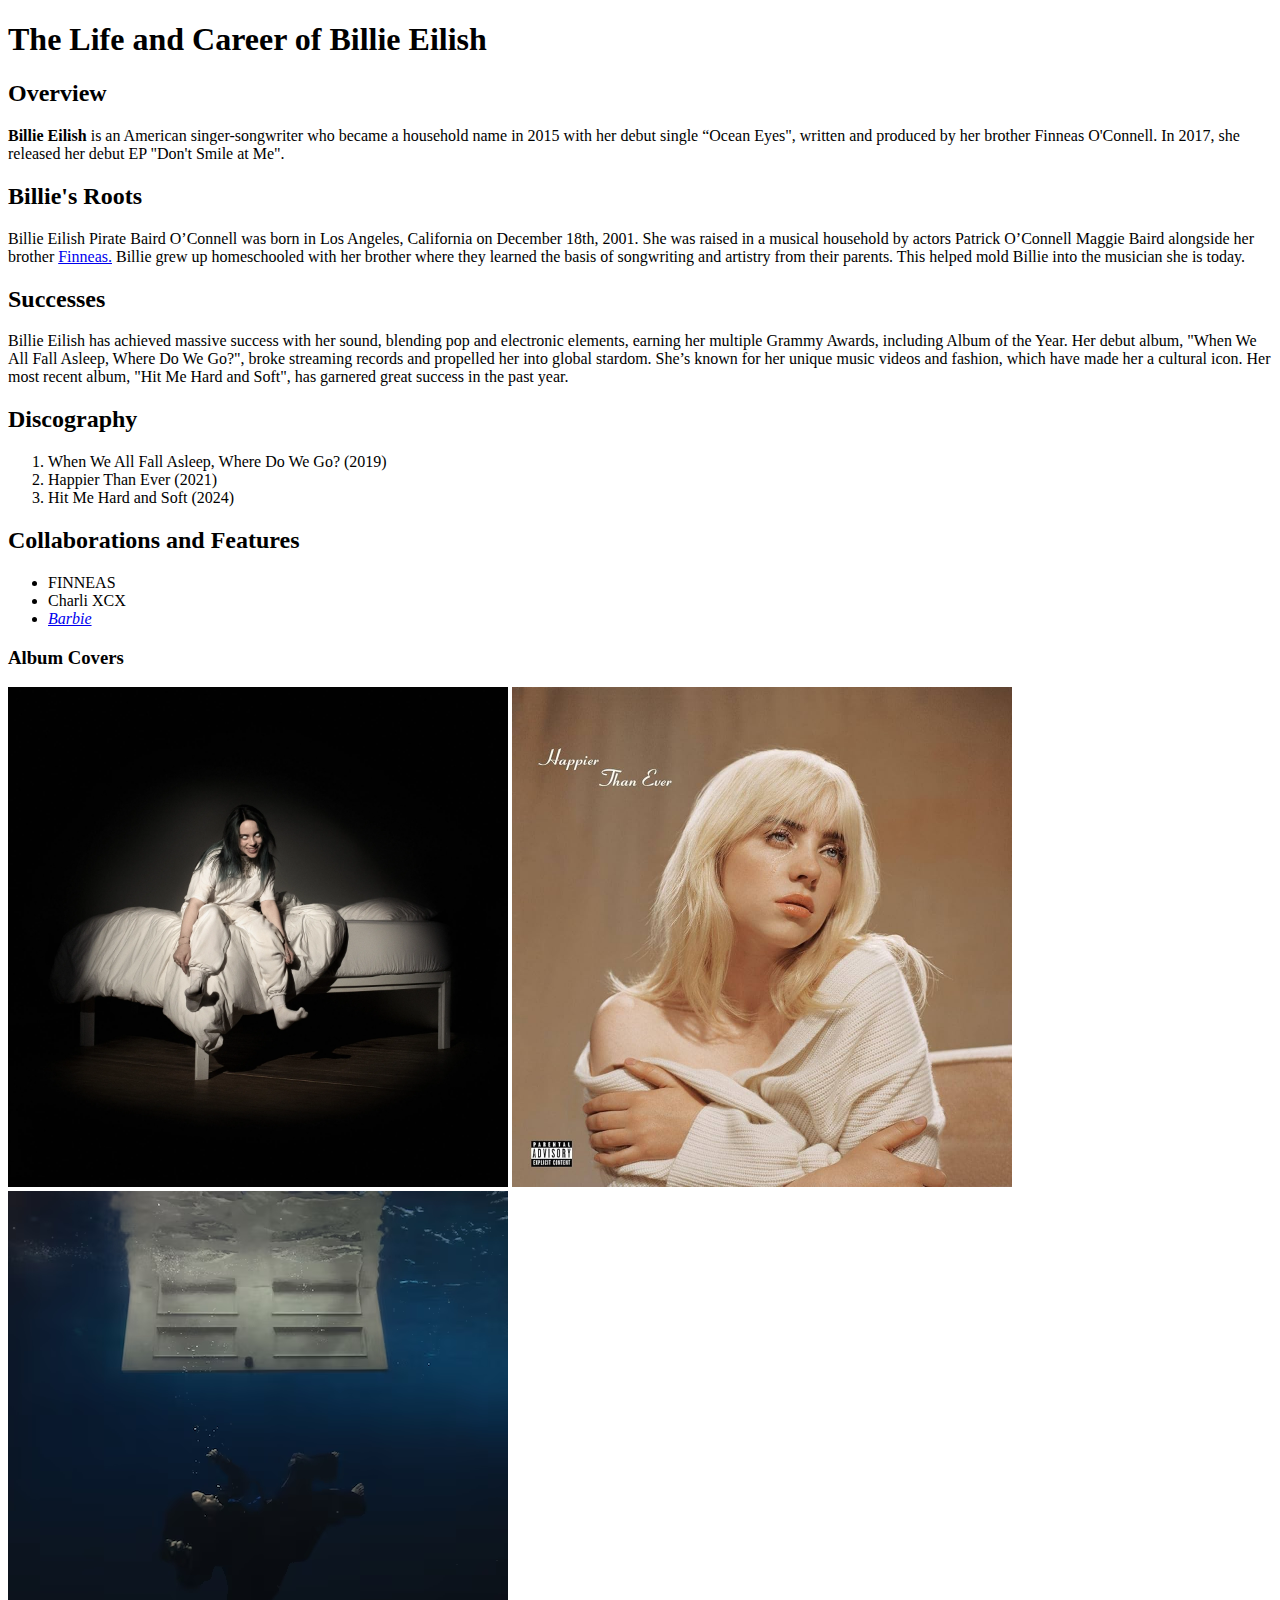
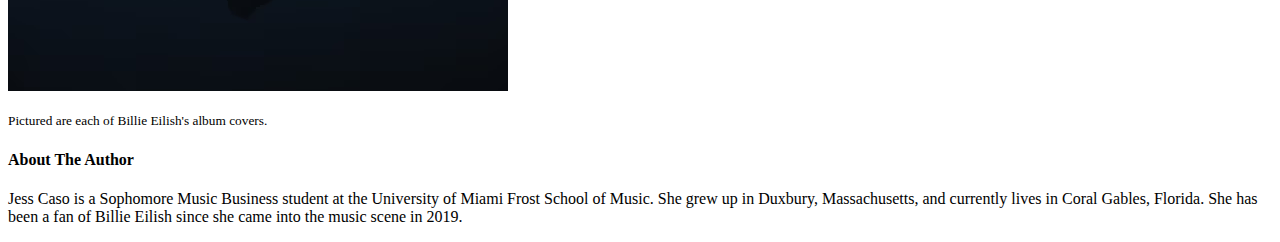
==== index.html @ bdb891d8 "updates" ====
<!DOCTYPE html>
<html lang="en">
<head>
    <meta charset="UTF-8">
    <meta name="viewport" content="width=device-width, initial-scale=1.0">
    <meta name="author" content="Jess Caso">
    <meta name="description" content="An informal webpage about global popstar Billie Eilish, her life, and her musical career.">
    <meta name="keywords" content="Billie Eilish, Musician, Hit Me Hard and Soft, Singer, Pop Star, Finneas">
    <title>The Life and Career of Billie Eilish</title>
</head>
<body>
    <h1>The Life and Career of Billie Eilish</h1>
    <h2>Overview</h2>
    <P><strong>Billie Eilish</strong> is an American singer-songwriter who became a household name 
        in 2015 with her debut single “Ocean Eyes", written and produced by her brother Finneas 
        O'Connell. In 2017, she released her debut EP "Don't Smile at Me".</P>
<main>
    <section>
        <h2>Billie's Roots</h2>
        <p>Billie Eilish Pirate Baird O’Connell was born in Los Angeles, 
            California on December 18th, 2001. She was raised in a musical household by actors Patrick O’Connell 
            Maggie Baird alongside her brother <a href="https://en.wikipedia.org/wiki/Finneas_O%27Connell">Finneas.</a> Billie grew up homeschooled with her brother where they 
            learned the basis of songwriting and artistry from their parents. This helped mold Billie into the musician she is today. </p>
    </section>
    <section>
        <h2>Successes</h2>
        <p>Billie Eilish has achieved massive success with her sound, blending 
            pop and electronic elements, earning her multiple Grammy Awards, including Album of the Year. Her 
            debut album, "When We All Fall Asleep, Where Do We Go?", broke streaming records and propelled her 
            into global stardom. She’s known for her unique music videos and fashion, which have made her a 
            cultural icon. Her most recent album, "Hit Me Hard and Soft", has garnered great success in the past year.</p>
    </section>
    <section>
        <h2>Discography</h2>
        <ol>
        <li>When We All Fall Asleep, Where Do We Go? (2019)</li>
        <li>Happier Than Ever (2021) </li>
       <li> Hit Me Hard and Soft (2024) </li>
        </ol>
    </section>
    <section>
        <h2>Collaborations and Features</h2>
        <ul>
            <li>FINNEAS</li> 
            <li>Charli XCX</li>
            <li><a href="https://www.youtube.com/watch?v=ML0zd8UAuq8"><em>Barbie</em></a></li>
        </ul>
    </section>
<!--Album Covers-->
    <section>
        <h3>Album Covers</h3>
        <img src="images/images/Billie-Eilish.jpg.webp" alt="When We All Fall Asleep, Where Do We Go?" width="500" height="500">
        <img src="images/images/happier than ever.jpg" alt="Happier Than Ever" width="500" height="500">
        <img src="images/images/hit me hard and soft.jpg.avif" alt="Hit Me Hard and Soft" width="500" height="500">
        <p><small>Pictured are each of Billie Eilish's album covers.</small></p>
    </section>

</main>



</body>
<footer>
    <h4>About The Author</h4>
    <p>Jess Caso is a Sophomore Music Business student at the University of 
        Miami Frost School of Music. She grew up in Duxbury, Massachusetts, and currently lives in Coral
        Gables, Florida. She has been a fan of Billie Eilish since she came into the music scene in 2019.</p>
</footer>
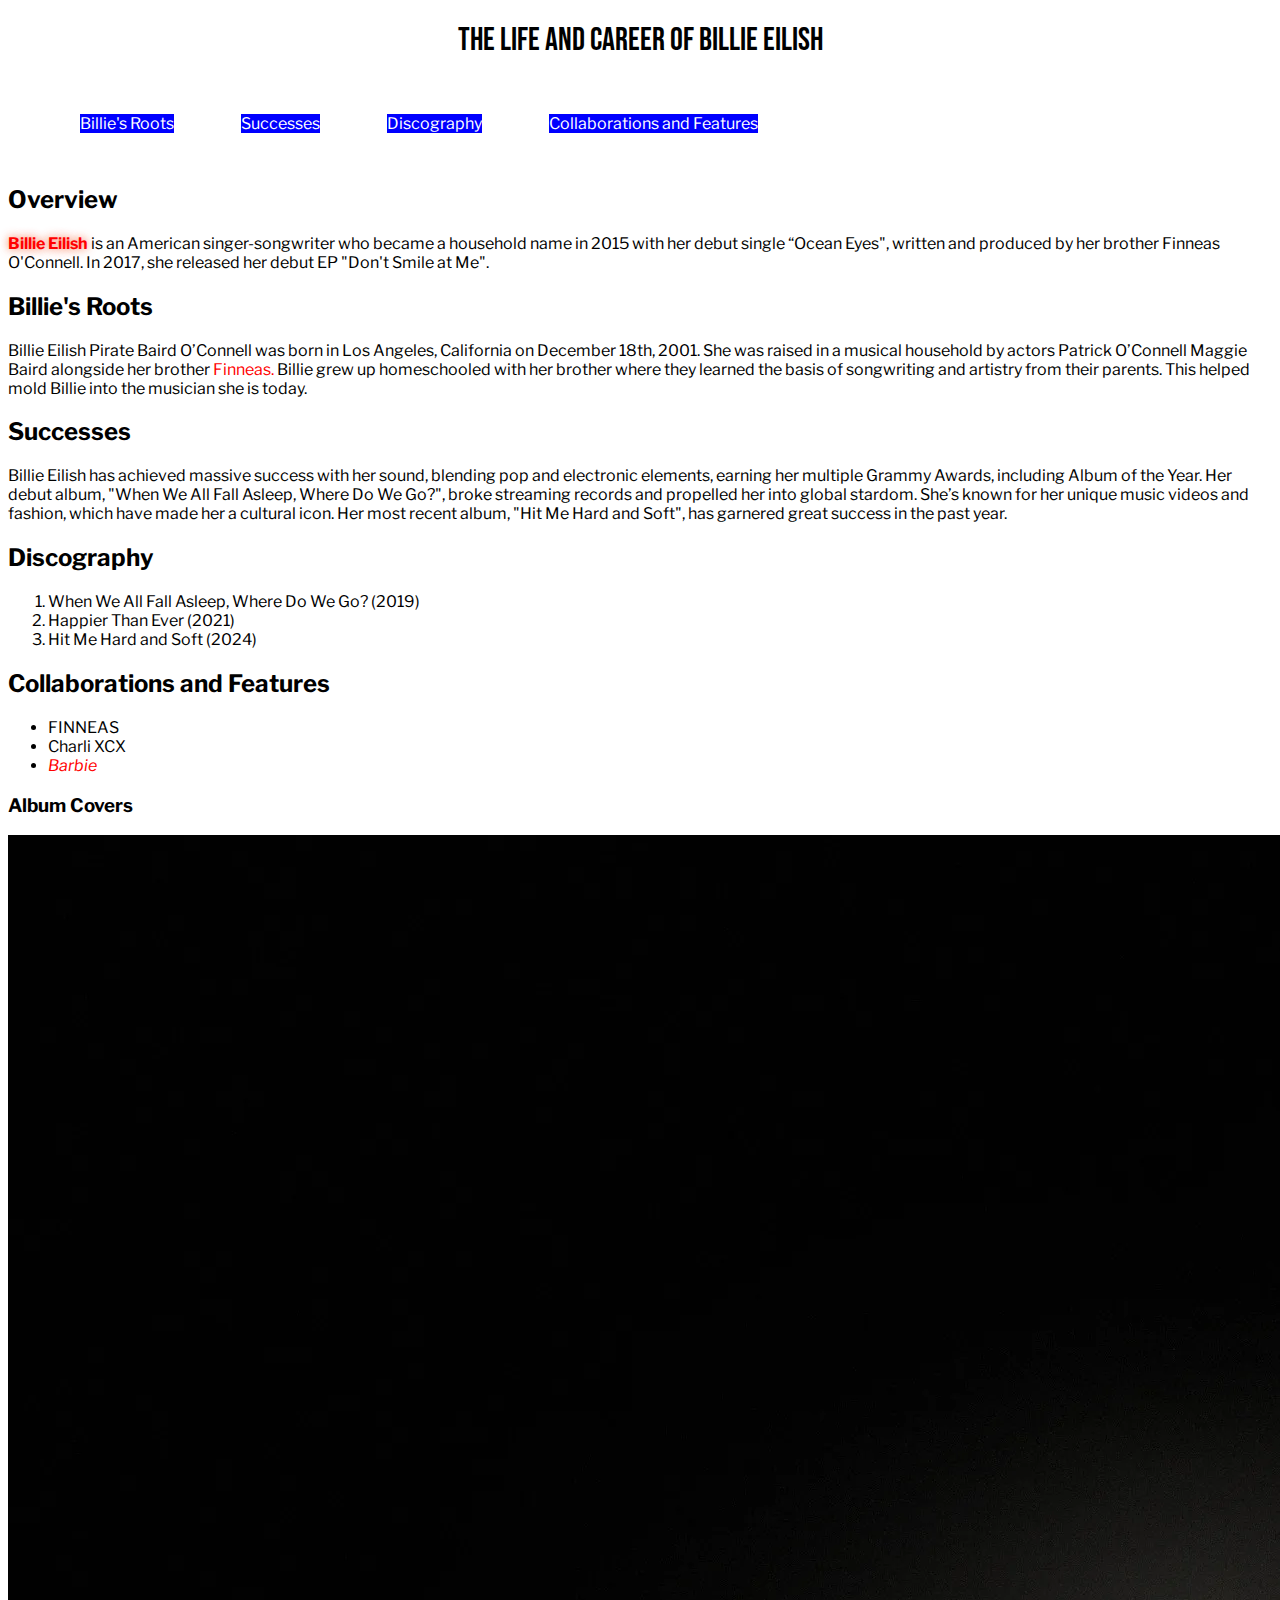
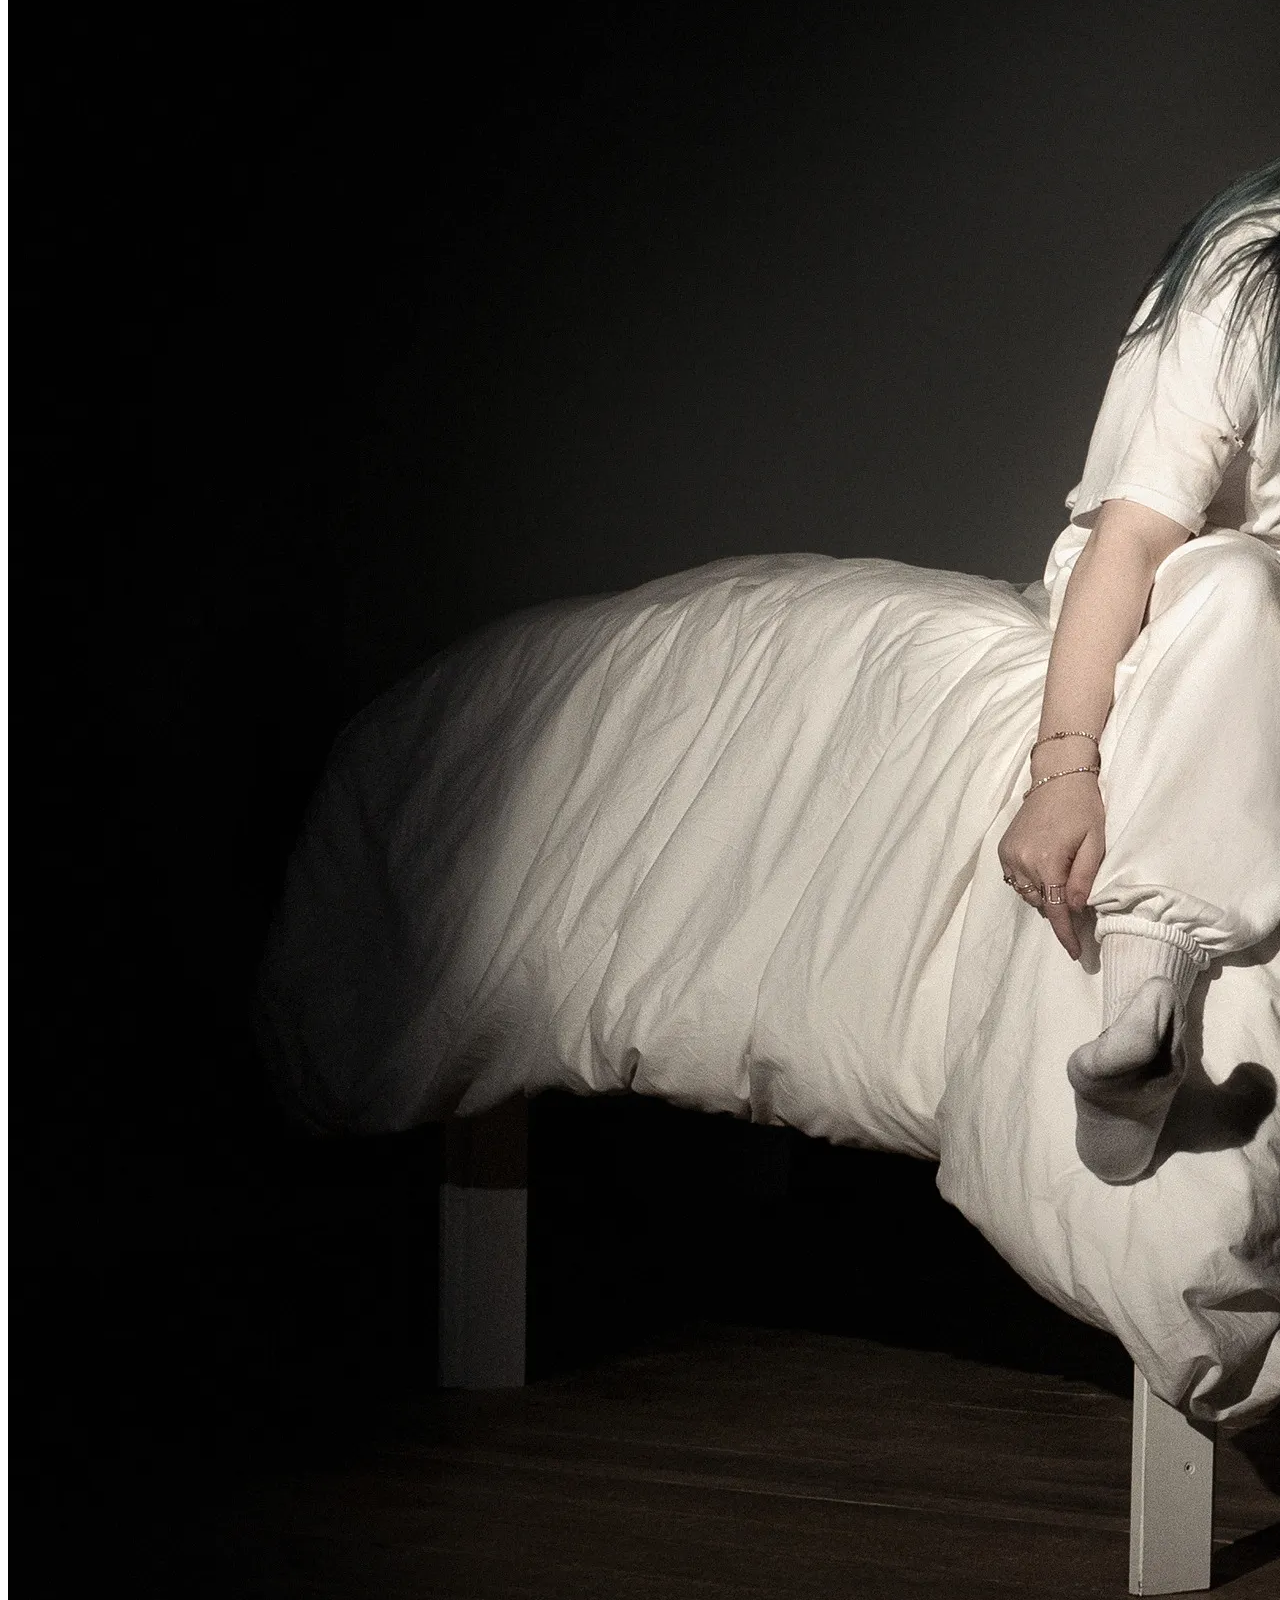
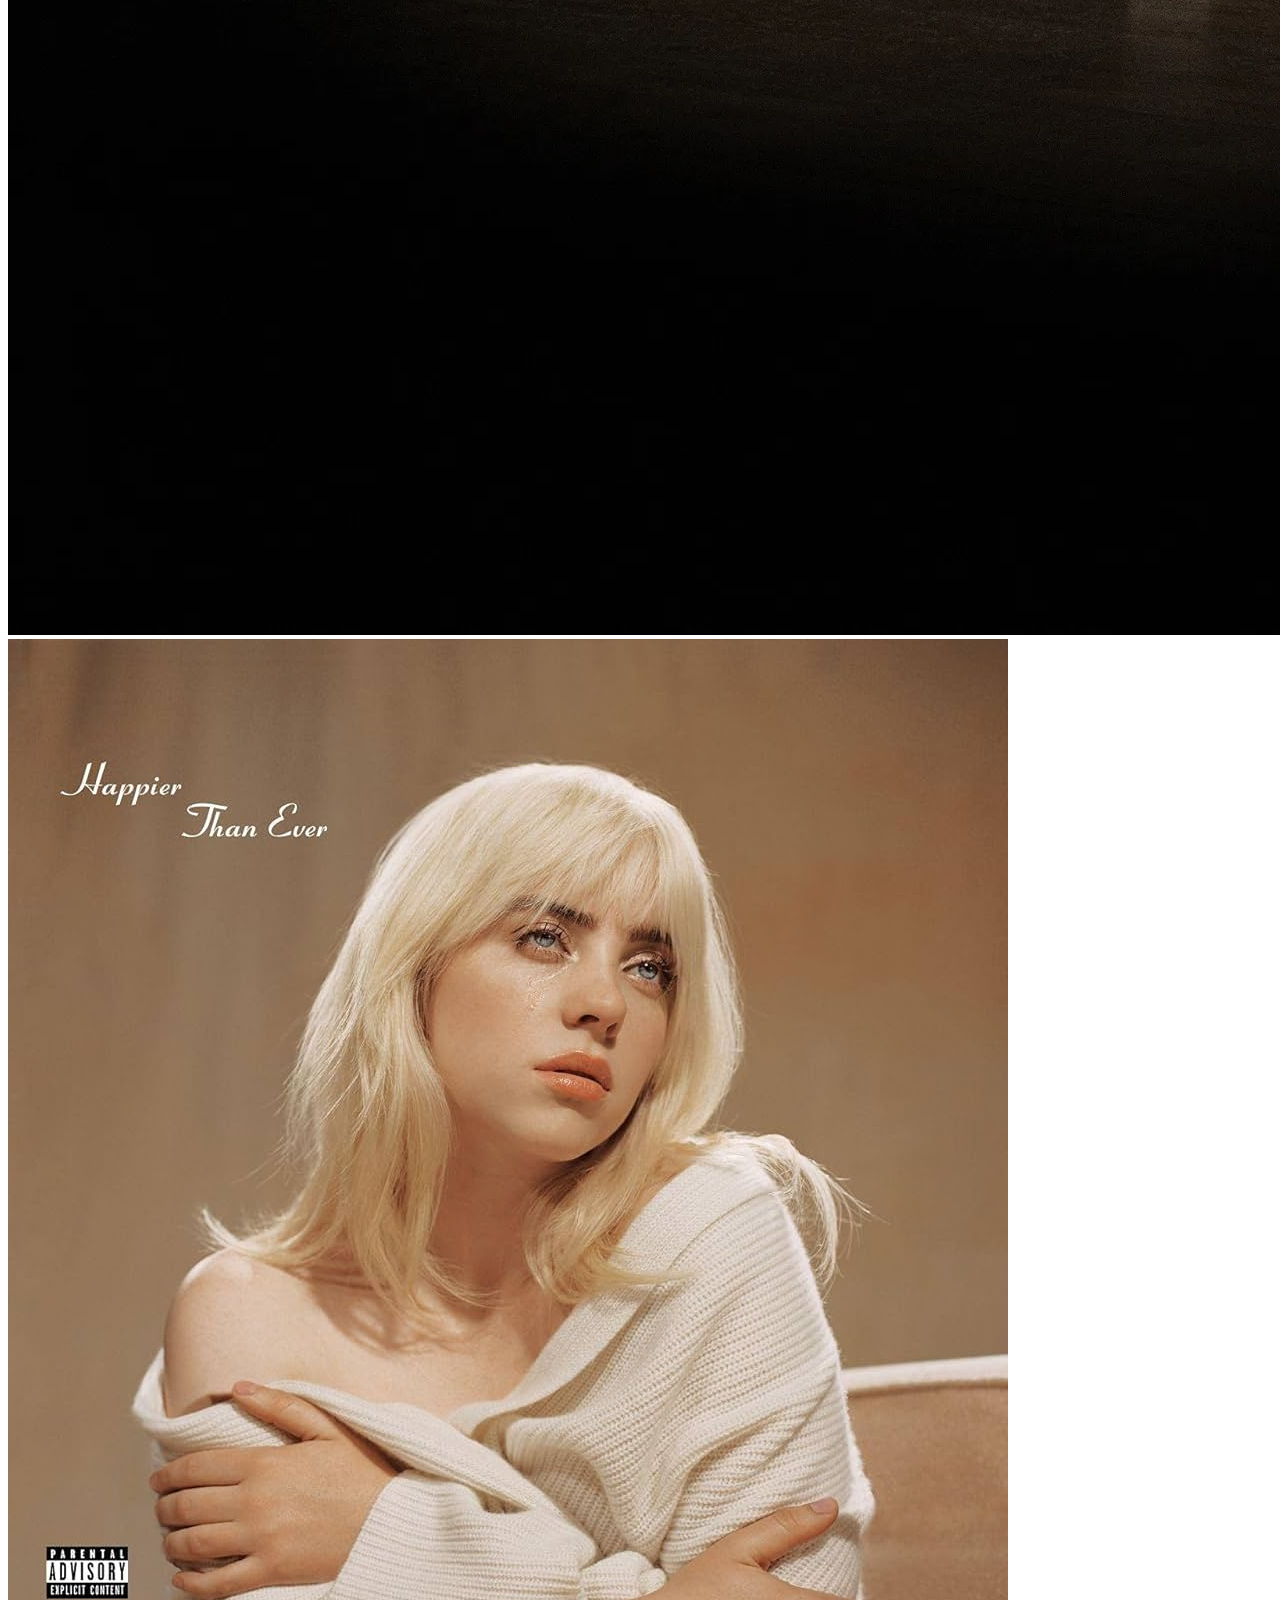
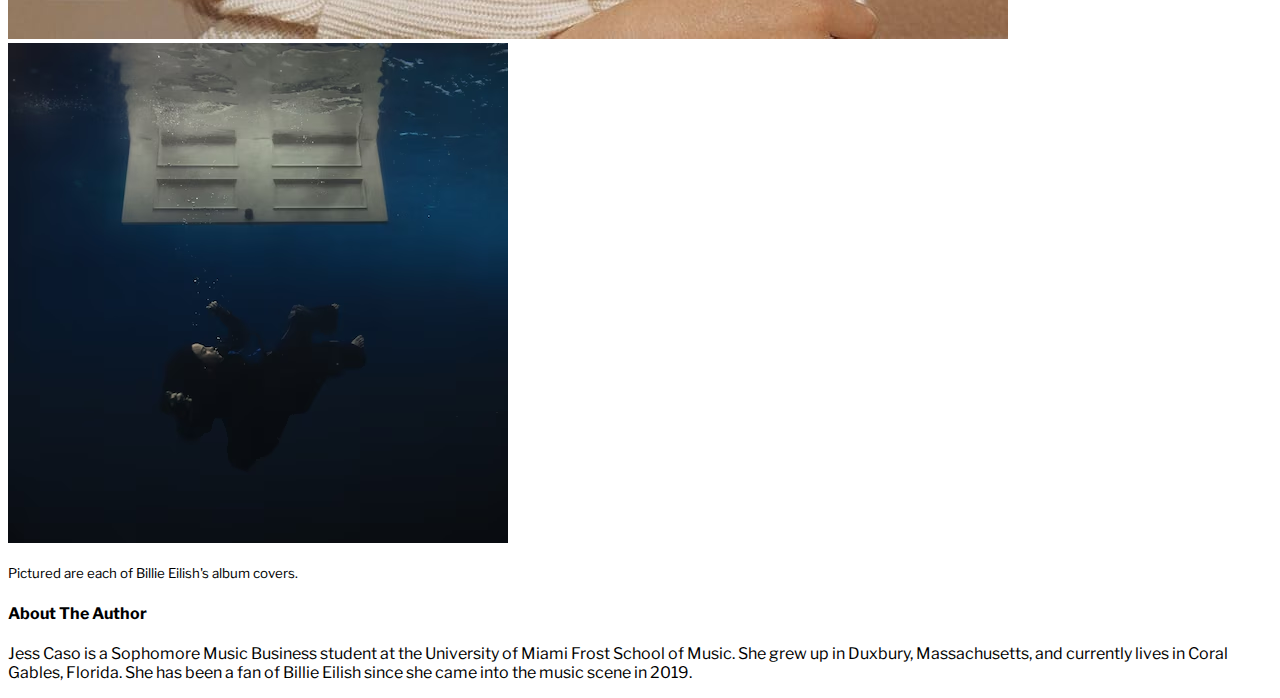
==== commit 04f1ab28: "CSS" ====
--- a/index.html
+++ b/index.html
@@ -7,14 +7,30 @@
     <meta name="description" content="An informal webpage about global popstar Billie Eilish, her life, and her musical career.">
     <meta name="keywords" content="Billie Eilish, Musician, Hit Me Hard and Soft, Singer, Pop Star, Finneas">
     <title>The Life and Career of Billie Eilish</title>
+    <link rel="stylesheet" href="portrait-1.css">
+    <link rel="preconnect" href="https://fonts.googleapis.com">
+<link rel="preconnect" href="https://fonts.gstatic.com" crossorigin>
+<link href="https://fonts.googleapis.com/css2?family=Bebas+Neue&display=swap" rel="stylesheet">
+<link rel="preconnect" href="https://fonts.googleapis.com">
+<link rel="preconnect" href="https://fonts.gstatic.com" crossorigin>
+<link href="https://fonts.googleapis.com/css2?family=Libre+Franklin:ital,wght@0,100..900;1,100..900&display=swap" rel="stylesheet">
 </head>
 <body>
-    <h1>The Life and Career of Billie Eilish</h1>
+    <h1><div class="title">The Life and Career of Billie Eilish</h1>
+    <nav>
+        <ul>
+            <li><a href="#roots">Billie's Roots</a></li>
+            <li><a href="#successes">Successes</a></li>
+            <li><a href="#discography">Discography</a></li>
+            <li><a href="#collaborations">Collaborations and Features</a></li>
+        </ul>
+    </nav>
     <h2>Overview</h2>
-    <P><strong>Billie Eilish</strong> is an American singer-songwriter who became a household name 
+    <P><strong class="glow-effect">Billie Eilish</strong> is an American singer-songwriter who became a household name 
         in 2015 with her debut single “Ocean Eyes", written and produced by her brother Finneas 
         O'Connell. In 2017, she released her debut EP "Don't Smile at Me".</P>
 <main>
+    <section id="roots">  
     <section>
         <h2>Billie's Roots</h2>
         <p>Billie Eilish Pirate Baird O’Connell was born in Los Angeles, 
@@ -22,6 +38,7 @@
             Maggie Baird alongside her brother <a href="https://en.wikipedia.org/wiki/Finneas_O%27Connell">Finneas.</a> Billie grew up homeschooled with her brother where they 
             learned the basis of songwriting and artistry from their parents. This helped mold Billie into the musician she is today. </p>
     </section>
+    <section id="successes"> 
     <section>
         <h2>Successes</h2>
         <p>Billie Eilish has achieved massive success with her sound, blending 
@@ -30,6 +47,7 @@
             into global stardom. She’s known for her unique music videos and fashion, which have made her a 
             cultural icon. Her most recent album, "Hit Me Hard and Soft", has garnered great success in the past year.</p>
     </section>
+    <section id="discography">   
     <section>
         <h2>Discography</h2>
         <ol>
@@ -38,6 +56,7 @@
        <li> Hit Me Hard and Soft (2024) </li>
         </ol>
     </section>
+    <section id="collaborations">   
     <section>
         <h2>Collaborations and Features</h2>
         <ul>
@@ -49,16 +68,14 @@
 <!--Album Covers-->
     <section>
         <h3>Album Covers</h3>
-        <img src="images/images/Billie-Eilish.jpg.webp" alt="When We All Fall Asleep, Where Do We Go?" width="500" height="500">
-        <img src="images/images/happier than ever.jpg" alt="Happier Than Ever" width="500" height="500">
-        <img src="images/images/hit me hard and soft.jpg.avif" alt="Hit Me Hard and Soft" width="500" height="500">
+        <div class="photo grid">
+            <img src="images/images/Billie-Eilish.jpg.webp" alt="When We All Fall Asleep, Where Do We Go?">
+            <img src="images/images/happier than ever.jpg" alt="Happier Than Ever">
+            <img src="images/images/hit me hard and soft.jpg.avif" alt="Hit Me Hard and Soft">
+        </div>
         <p><small>Pictured are each of Billie Eilish's album covers.</small></p>
     </section>
-
 </main>
-
-
-
 </body>
 <footer>
     <h4>About The Author</h4>
--- a/portrait-1.css
+++ b/portrait-1.css
@@ -0,0 +1,62 @@
+nav ul li{
+    display: inline-block;
+    padding:2rem;
+}
+nav ul li a{
+    background-color: blue;
+    color: white
+}
+nav a {
+    color: blue;
+    text-decoration: none;
+}
+
+nav a:hover {
+    color: darkblue;
+}
+h1 {
+    font-family: "Bebas Neue", serif;
+    font-weight: 400;
+    font-style: normal;
+  }
+body {
+    font-family: "Libre Franklin", serif;
+    font-optical-sizing: auto;
+    font-weight: <weight>;
+    font-style: normal;
+  }
+  em {
+    color: red;
+    text-decoration: none;
+}
+strong {
+    font-weight: bold;
+    color: red;
+}
+a[href="https://en.wikipedia.org/wiki/Finneas_O%27Connell"] {
+    color: red;
+    text-decoration: none;
+}
+ul a {
+    text-decoration: none;
+}
+.glow-effect {
+    text-shadow: 0px 0px 10px rgba(243, 66, 12, 0.8); 
+}
+.title{
+    text-align: center;
+}
+.photo-grid {
+    display: grid;
+    grid-template-columns: repeat(auto-fill, minmax(100px, 1fr)); 
+    gap: 16px; 
+  }
+  
+.photo-grid img{
+    width: 100%;          
+    height: 100px;        
+    object-fit: cover;  
+    border-radius: 8px;  
+  }
+  
+  
